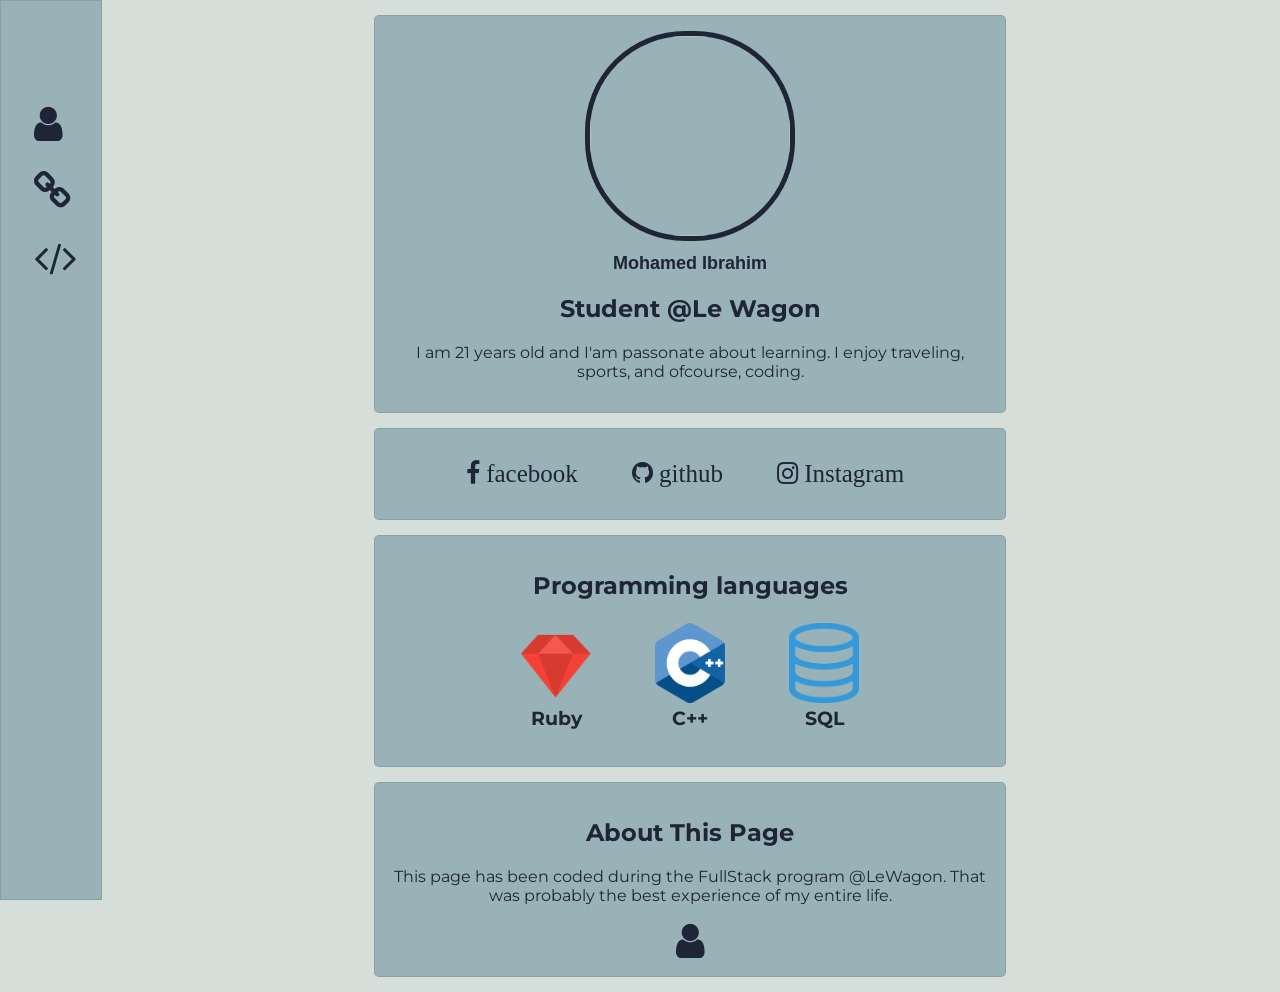
==== index.html @ 2a3aa308 "edited" ====
<html>
  <head>
    <meta charset="utf-8">
    <title>Basic info</title>

    <!-- Google fonts -->
    <link rel="stylesheet" href="https://fonts.googleapis.com/css?family=Open+Sans:400,300,700|Montserrat:400,700">

    <!-- Fontawesome -->
    <link href="https://maxcdn.bootstrapcdn.com/font-awesome/4.2.0/css/font-awesome.min.css" rel="stylesheet">

    <link href="https://fonts.googleapis.com/icon?family=Material+Icons"
      rel="stylesheet">

    <!-- Your style -->
    <link rel="stylesheet" href="style.css">
  </head>
  <body>
<div id="sidebar">
  <ul style="list-style-type: none;"">
    <li>
    <a href = "#Info">
    <i class="fa fa-user" aria-hidden="true"></i>
    </a>
    </li>
    <li>
    <a href = "#links">
    <i class="fa fa-link" aria-hidden="true"></i>
    </li>
    </a>
    <li>
    <a href = "#pr">
      <i class="fa fa-code" aria-hidden="true"></i>
    </li>
    </a>
  </ul>

</div>
<div class="container" id = "page-content">
<div class = "card" id = "Info">
    <!-- Your content -->
    <img src= "../images/my_pic.jpg" id= "Profile_pic">

<h1>Mohamed Ibrahim</h1>
<h2>Student @Le Wagon</h2>

<p>
  I am 21 years old and I'am passonate about learning. I enjoy traveling, sports, and ofcourse, coding.
</p>

</div>

<div class="card" id = "links">
<ul class = "list-inline">
  <li>

  <a href = "https://facebook.com"> <i class="fa fa-facebook" aria-hidden="true"></i> facebook </a> </li>
  <li>


  <a href = "https://github.com/mibrah42"> <i class="fa fa-github" aria-hidden="true"></i> github </a> </li>
  <li>

  <a href = "http://instagram.com"> <i class="fa fa-instagram" aria-hidden="true"></i> Instagram </a>
  </li>


</ul>

</div>

<div class="card">

<h2> Programming languages </h2>
<div class="table" id = "pr">
<table id = "languages_table">
  <tbody>
    <tr>
      <td>
        <img src="../images/ruby.png" id = "ruby" class="languages">
      </td>
      <td>
        <img src="../images/cpp.png" class="languages">
      </td>
      <td><img src="../images/sql.png" class="languages"></td>
    </tr>
    <tr>
      <td>
        <h3 class = "ruby-text">Ruby</h3>
      </td>
      <td>
        <h3>
          C++
        </h3>
      </td>
      <td>
        <h3>
          SQL
        </h3>
      </td>
    </tr>

  </tbody>

</table>
</div>

</div>

<div class = "card">
  <h2>
    About This Page
  </h2>

  <p>
    This page has been coded during the FullStack program @LeWagon. That was probably the best experience of my entire life.
  </p>
    <a href = "#Info" id = "btn-user">
      <i class="fa fa-user" aria-hidden="true"></i>
    </a>
</div>

</div>

  </body>
</html>
---- style.css ----
#Profile_pic {
  width: 200px;
  height: 200px;
  border-radius: 100px;
  border: 5px solid #1E2537;
}

.languages {
  width: 70px;
  height: 80px;
  margin-right: 30px;
  margin-left: 30px;
}

.table {
  margin-left: auto;
  margin-right: auto;
  width: 500px;
  text-align: center;
}

#languages_table {
  margin: 0 auto;
}

#languages_table tr {
  text-align: center;
}


a {
  color: #1E2537;
  text-decoration: none;
}

a:hover  {
  color: #D5DED9;
  text-decoration: none;
}

h2,h3,p{
  /*color: #DDDDDD;*/
  font-family: 'Montserrat', sans-serif;
  font-weight: thin;

}

h1 {
  font-size: 18px;
  font-family: 'Open-Sans', sans-serif ;
  color: #1E2537;
}

body {
  background-color: #D5DED9;
  color: #1E2537;
}

.card {
  margin: 0 auto;
  width: 600px;
  padding: 15px;
  margin: 15px;
  background-color: #99B2B7;
  border-radius: 5px;
  margin-left: auto;
  margin-right: auto;
  text-align: center;
  border: 1px solid rgba(0,0,0,0.1);
}
.list-inline {
  padding-left: 0;
}

.list-inline li{
  display: inline-block;
  /*margin-left: 10px;*/
  margin-right: 10px;
  /*padding-left: 0;*/
  padding: 0px 20px;
}

#sidebar {
  background-color: #99B2B7;
  position: fixed;
  left: 0;
  top: 0;
  bottom: 0;
  width: 100px;
  border: 1px solid rgba(0,0,0,0.1);

}

#page-content {
  margin-left: 100px;

}

#sidebar {
  color: #1E2537;
  font-size: 40px;
}

#sidebar ul li:hover{

  color: #D5DED9;
}

#sidebar ul {
  margin-top: 100px;
  margin-left: -7px;
}

#sidebar ul li {
  margin-top: 20px;
}

#btn-user {
  font-size: 40px;
}

.list-inline a {
  font-size: 25px;
}
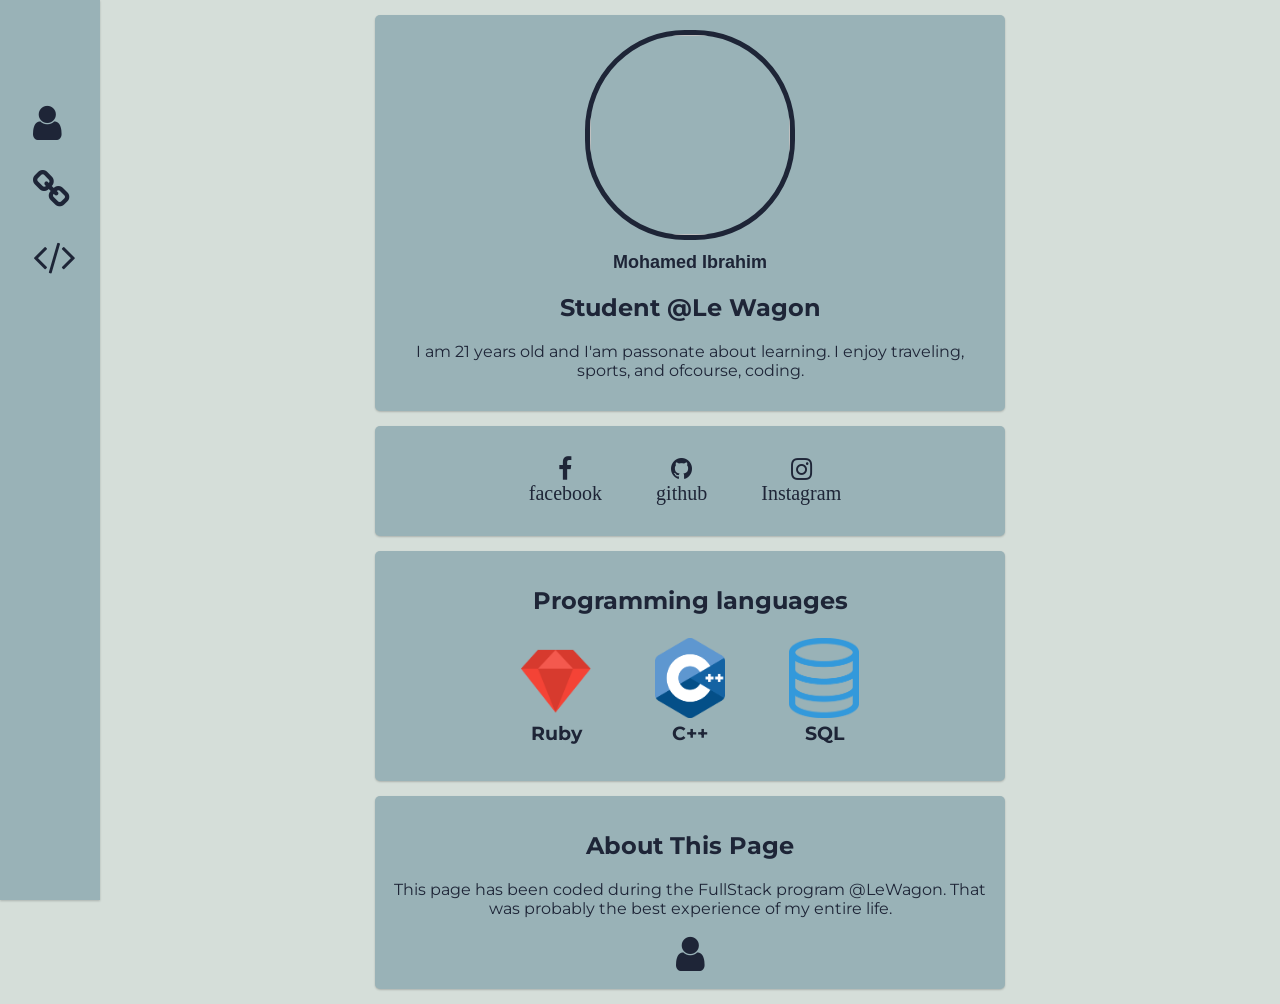
==== commit e1aa278d: "edit image path" ====
--- a/index.html
+++ b/index.html
@@ -1,126 +1,135 @@
 <html>
-  <head>
-    <meta charset="utf-8">
-    <title>Basic info</title>
+<head>
+  <meta charset="utf-8">
+  <title>Basic info</title>
 
-    <!-- Google fonts -->
-    <link rel="stylesheet" href="https://fonts.googleapis.com/css?family=Open+Sans:400,300,700|Montserrat:400,700">
+  <!-- Google fonts -->
+  <link rel="stylesheet" href="https://fonts.googleapis.com/css?family=Open+Sans:400,300,700|Montserrat:400,700">
 
-    <!-- Fontawesome -->
-    <link href="https://maxcdn.bootstrapcdn.com/font-awesome/4.2.0/css/font-awesome.min.css" rel="stylesheet">
+  <!-- Fontawesome -->
+  <link href="https://maxcdn.bootstrapcdn.com/font-awesome/4.2.0/css/font-awesome.min.css" rel="stylesheet">
 
-    <link href="https://fonts.googleapis.com/icon?family=Material+Icons"
-      rel="stylesheet">
+  <link href="https://fonts.googleapis.com/icon?family=Material+Icons"
+  rel="stylesheet">
 
-    <!-- Your style -->
-    <link rel="stylesheet" href="style.css">
-  </head>
-  <body>
-<div id="sidebar">
-  <ul style="list-style-type: none;"">
-    <li>
-    <a href = "#Info">
-    <i class="fa fa-user" aria-hidden="true"></i>
-    </a>
-    </li>
-    <li>
-    <a href = "#links">
-    <i class="fa fa-link" aria-hidden="true"></i>
-    </li>
-    </a>
-    <li>
-    <a href = "#pr">
-      <i class="fa fa-code" aria-hidden="true"></i>
-    </li>
-    </a>
-  </ul>
+  <!-- Your style -->
+  <link rel="stylesheet" href="style.css">
+</head>
+<body>
 
-</div>
-<div class="container" id = "page-content">
-<div class = "card" id = "Info">
-    <!-- Your content -->
-    <img src= "../images/my_pic.jpg" id= "Profile_pic">
+<div>
+  <div id="sidebar">
+    <ul style="list-style-type: none;"">
+      <li>
+        <a href = "#Info">
+          <i class="fa fa-user" aria-hidden="true"></i>
+        </a>
+      </li>
+      <li>
+        <a href = "#links">
+          <i class="fa fa-link" aria-hidden="true"></i>
+        </li>
+      </a>
+      <li>
+        <a href = "#pr">
+          <i class="fa fa-code" aria-hidden="true"></i>
+        </li>
+      </a>
+    </ul>
 
-<h1>Mohamed Ibrahim</h1>
-<h2>Student @Le Wagon</h2>
-
-<p>
-  I am 21 years old and I'am passonate about learning. I enjoy traveling, sports, and ofcourse, coding.
-</p>
-
-</div>
-
-<div class="card" id = "links">
-<ul class = "list-inline">
-  <li>
-
-  <a href = "https://facebook.com"> <i class="fa fa-facebook" aria-hidden="true"></i> facebook </a> </li>
-  <li>
+  </div>
 
 
-  <a href = "https://github.com/mibrah42"> <i class="fa fa-github" aria-hidden="true"></i> github </a> </li>
-  <li>
+  <div class="container" id = "page-content">
 
-  <a href = "http://instagram.com"> <i class="fa fa-instagram" aria-hidden="true"></i> Instagram </a>
-  </li>
+    <div class = "card" id = "Info">
+      <!-- Your content -->
+      <img src= "images/my_pic.jpg" id= "Profile_pic">
+
+      <h1>Mohamed Ibrahim</h1>
+      <h2>Student @Le Wagon</h2>
+
+      <p>
+        I am 21 years old and I'am passonate about learning. I enjoy traveling, sports, and ofcourse, coding.
+      </p>
+
+    </div>
+
+    <div class="card" id = "links">
+      <ul class = "list-inline">
+        <li>
+
+          <a href = "https://facebook.com">
+            <i class="fa fa-facebook" aria-hidden="true"></i>
+            <div class = "text-edit">facebook</div>
+          </a>
+        </li>
+        <li>
 
 
-</ul>
+          <a href = "https://github.com/mibrah42"> <i class="fa fa-github" aria-hidden="true"></i> <div class = "text-edit"> github </div> </a> </li>
+          <li>
 
-</div>
+            <a href = "http://instagram.com"> <i class="fa fa-instagram" aria-hidden="true"></i> <div class = "text-edit">Instagram</div> </a>
+          </li>
 
-<div class="card">
 
-<h2> Programming languages </h2>
-<div class="table" id = "pr">
-<table id = "languages_table">
-  <tbody>
-    <tr>
-      <td>
-        <img src="../images/ruby.png" id = "ruby" class="languages">
-      </td>
-      <td>
-        <img src="../images/cpp.png" class="languages">
-      </td>
-      <td><img src="../images/sql.png" class="languages"></td>
-    </tr>
-    <tr>
-      <td>
-        <h3 class = "ruby-text">Ruby</h3>
-      </td>
-      <td>
-        <h3>
-          C++
-        </h3>
-      </td>
-      <td>
-        <h3>
-          SQL
-        </h3>
-      </td>
-    </tr>
+        </ul>
 
-  </tbody>
+      </div>
 
-</table>
-</div>
+      <div class="card">
 
-</div>
+        <h2> Programming languages </h2>
+        <div class="table" id = "pr">
+          <table id = "languages_table">
+            <tbody>
+              <tr>
+                <td>
+                  <img src="images/ruby.png" id = "ruby" class="languages">
+                </td>
+                <td>
+                  <img src="images/cpp.png" class="languages">
+                </td>
+                <td><img src="images/sql.png" class="languages"></td>
+              </tr>
+              <tr>
+                <td>
+                  <h3 class = "ruby-text">Ruby</h3>
+                </td>
+                <td>
+                  <h3>
+                    C++
+                  </h3>
+                </td>
+                <td>
+                  <h3>
+                    SQL
+                  </h3>
+                </td>
+              </tr>
 
-<div class = "card">
-  <h2>
-    About This Page
-  </h2>
+            </tbody>
 
-  <p>
-    This page has been coded during the FullStack program @LeWagon. That was probably the best experience of my entire life.
-  </p>
-    <a href = "#Info" id = "btn-user">
-      <i class="fa fa-user" aria-hidden="true"></i>
-    </a>
-</div>
+          </table>
+        </div>
 
-</div>
+      </div>
 
+      <div class = "card">
+        <h2>
+          About This Page
+        </h2>
+
+        <p>
+          This page has been coded during the FullStack program @LeWagon. That was probably the best experience of my entire life.
+        </p>
+        <a href = "#Info" id = "btn-user">
+          <i class="fa fa-user" aria-hidden="true"></i>
+        </a>
+      </div>
+
+
+  </div>
   </body>
-</html>
+  </html>
--- a/style.css
+++ b/style.css
@@ -66,7 +66,7 @@
   margin-left: auto;
   margin-right: auto;
   text-align: center;
-  border: 1px solid rgba(0,0,0,0.1);
+  box-shadow: 0px 1px 2px 0px rgba(0, 0, 0, 0.2);
 }
 .list-inline {
   padding-left: 0;
@@ -87,7 +87,7 @@
   top: 0;
   bottom: 0;
   width: 100px;
-  border: 1px solid rgba(0,0,0,0.1);
+  box-shadow: 0px 1px 2px 0px rgba(0, 0, 0, 0.2);
 
 }
 
@@ -123,8 +123,14 @@
   font-size: 25px;
 }
 
+.text-edit {
+  font-size: 20px;
+}
+
+a > i {
+  font-size: 40px;
+}
 
 
 
 
-
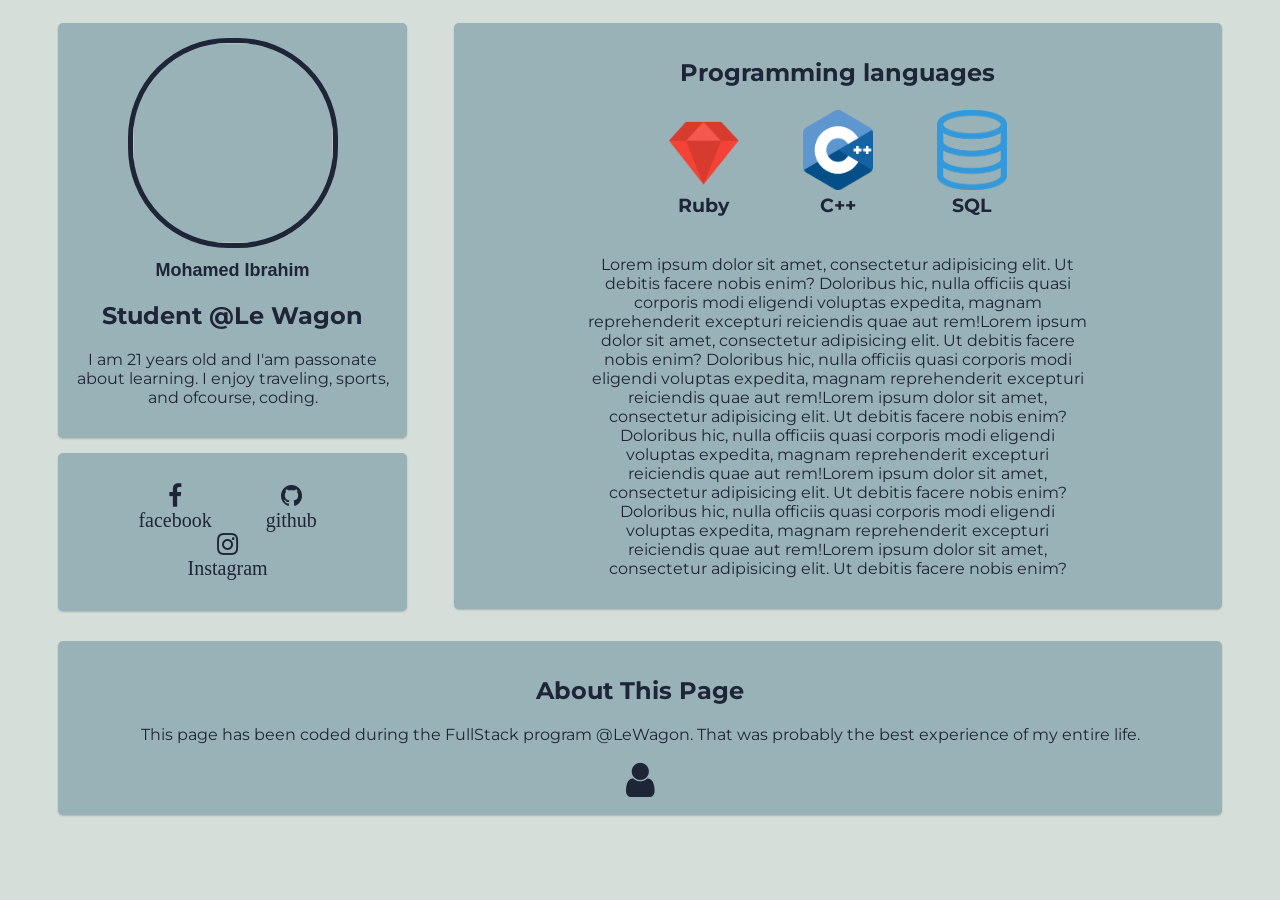
==== commit 692bd4d5: "dashboard" ====
--- a/index.html
+++ b/index.html
@@ -17,7 +17,7 @@
 </head>
 <body>
 
-<div>
+<!-- <div>
   <div id="sidebar">
     <ul style="list-style-type: none;"">
       <li>
@@ -37,99 +37,112 @@
       </a>
     </ul>
 
-  </div>
+  </div> -->
 
 
   <div class="container" id = "page-content">
+    <div class = "wrapper" >
 
-    <div class = "card" id = "Info">
-      <!-- Your content -->
-      <img src= "images/my_pic.jpg" id= "Profile_pic">
+      <div class = "left">
 
-      <h1>Mohamed Ibrahim</h1>
-      <h2>Student @Le Wagon</h2>
+        <div class = "card" id = "Info">
+          <!-- Your content -->
+          <img src= "images/my_pic.jpg" id= "Profile_pic">
 
-      <p>
-        I am 21 years old and I'am passonate about learning. I enjoy traveling, sports, and ofcourse, coding.
-      </p>
+          <h1>Mohamed Ibrahim</h1>
+          <h2>Student @Le Wagon</h2>
 
-    </div>
+          <p>
+            I am 21 years old and I'am passonate about learning. I enjoy traveling, sports, and ofcourse, coding.
+          </p>
 
-    <div class="card" id = "links">
-      <ul class = "list-inline">
-        <li>
+        </div>
 
-          <a href = "https://facebook.com">
-            <i class="fa fa-facebook" aria-hidden="true"></i>
-            <div class = "text-edit">facebook</div>
-          </a>
-        </li>
-        <li>
+        <div class="card" id = "links">
+          <ul class = "list-inline">
+            <li>
+
+              <a href = "https://facebook.com">
+                <i class="fa fa-facebook" aria-hidden="true"></i>
+                <div class = "text-edit">facebook</div>
+              </a>
+            </li>
+            <li>
 
 
-          <a href = "https://github.com/mibrah42"> <i class="fa fa-github" aria-hidden="true"></i> <div class = "text-edit"> github </div> </a> </li>
-          <li>
+              <a href = "https://github.com/mibrah42"> <i class="fa fa-github" aria-hidden="true"></i> <div class = "text-edit"> github </div> </a> </li>
+              <li>
 
-            <a href = "http://instagram.com"> <i class="fa fa-instagram" aria-hidden="true"></i> <div class = "text-edit">Instagram</div> </a>
-          </li>
+                <a href = "http://instagram.com"> <i class="fa fa-instagram" aria-hidden="true"></i> <div class = "text-edit">Instagram</div> </a>
+              </li>
 
 
-        </ul>
+            </ul>
 
-      </div>
-
-      <div class="card">
-
-        <h2> Programming languages </h2>
-        <div class="table" id = "pr">
-          <table id = "languages_table">
-            <tbody>
-              <tr>
-                <td>
-                  <img src="images/ruby.png" id = "ruby" class="languages">
-                </td>
-                <td>
-                  <img src="images/cpp.png" class="languages">
-                </td>
-                <td><img src="images/sql.png" class="languages"></td>
-              </tr>
-              <tr>
-                <td>
-                  <h3 class = "ruby-text">Ruby</h3>
-                </td>
-                <td>
-                  <h3>
-                    C++
-                  </h3>
-                </td>
-                <td>
-                  <h3>
-                    SQL
-                  </h3>
-                </td>
-              </tr>
-
-            </tbody>
-
-          </table>
+          </div>
         </div>
 
+
+        <div class = "right" >
+          <div class="card">
+
+            <h2> Programming languages </h2>
+            <div class="table" id = "pr">
+              <table id = "languages_table">
+                <tbody>
+                  <tr>
+                    <td>
+                      <img src="images/ruby.png" id = "ruby" class="languages">
+                    </td>
+                    <td>
+                      <img src="images/cpp.png" class="languages">
+                    </td>
+                    <td><img src="images/sql.png" class="languages"></td>
+                  </tr>
+                  <tr>
+                    <td>
+                      <h3 class = "ruby-text">Ruby</h3>
+                    </td>
+                    <td>
+                      <h3>
+                        C++
+                      </h3>
+                    </td>
+                    <td>
+                      <h3>
+                        SQL
+                      </h3>
+                    </td>
+                  </tr>
+
+                </tbody>
+
+              </table>
+              <p>
+                Lorem ipsum dolor sit amet, consectetur adipisicing elit. Ut debitis facere nobis enim? Doloribus hic, nulla officiis quasi corporis modi eligendi voluptas expedita, magnam reprehenderit excepturi reiciendis quae aut rem!Lorem ipsum dolor sit amet, consectetur adipisicing elit. Ut debitis facere nobis enim? Doloribus hic, nulla officiis quasi corporis modi eligendi voluptas expedita, magnam reprehenderit excepturi reiciendis quae aut rem!Lorem ipsum dolor sit amet, consectetur adipisicing elit. Ut debitis facere nobis enim? Doloribus hic, nulla officiis quasi corporis modi eligendi voluptas expedita, magnam reprehenderit excepturi reiciendis quae aut rem!Lorem ipsum dolor sit amet, consectetur adipisicing elit. Ut debitis facere nobis enim? Doloribus hic, nulla officiis quasi corporis modi eligendi voluptas expedita, magnam reprehenderit excepturi reiciendis quae aut rem!Lorem ipsum dolor sit amet, consectetur adipisicing elit. Ut debitis facere nobis enim?
+
+              </p>
+            </div>
+
+          </div>
+        </div>
+        <div class="clear"> </div>
+        <div class="footer" >
+          <div class = "card">
+            <h2>
+              About This Page
+            </h2>
+
+            <p>
+              This page has been coded during the FullStack program @LeWagon. That was probably the best experience of my entire life.
+            </p>
+            <a href = "#Info" id = "btn-user">
+              <i class="fa fa-user" aria-hidden="true"></i>
+            </a>
+          </div>
+
+        </div>
       </div>
-
-      <div class = "card">
-        <h2>
-          About This Page
-        </h2>
-
-        <p>
-          This page has been coded during the FullStack program @LeWagon. That was probably the best experience of my entire life.
-        </p>
-        <a href = "#Info" id = "btn-user">
-          <i class="fa fa-user" aria-hidden="true"></i>
-        </a>
-      </div>
-
-
-  </div>
+    </div>
   </body>
   </html>
--- a/style.css
+++ b/style.css
@@ -58,7 +58,6 @@
 
 .card {
   margin: 0 auto;
-  width: 600px;
   padding: 15px;
   margin: 15px;
   background-color: #99B2B7;
@@ -91,10 +90,10 @@
 
 }
 
-#page-content {
+/*#page-content {
   margin-left: 100px;
 
-}
+}*/
 
 #sidebar {
   color: #1E2537;
@@ -131,6 +130,22 @@
   font-size: 40px;
 }
 
+.left {
+  float: left;
+  width: 30%;
+}
+.right {
+  width: 66%;
+  float: right;
+  height: 300px;
+  margin-left: 15px;
 
+}
+.clear {
+  clear: both;
 
+}
+.wrapper {
+  margin: 0 50px;
+}
 
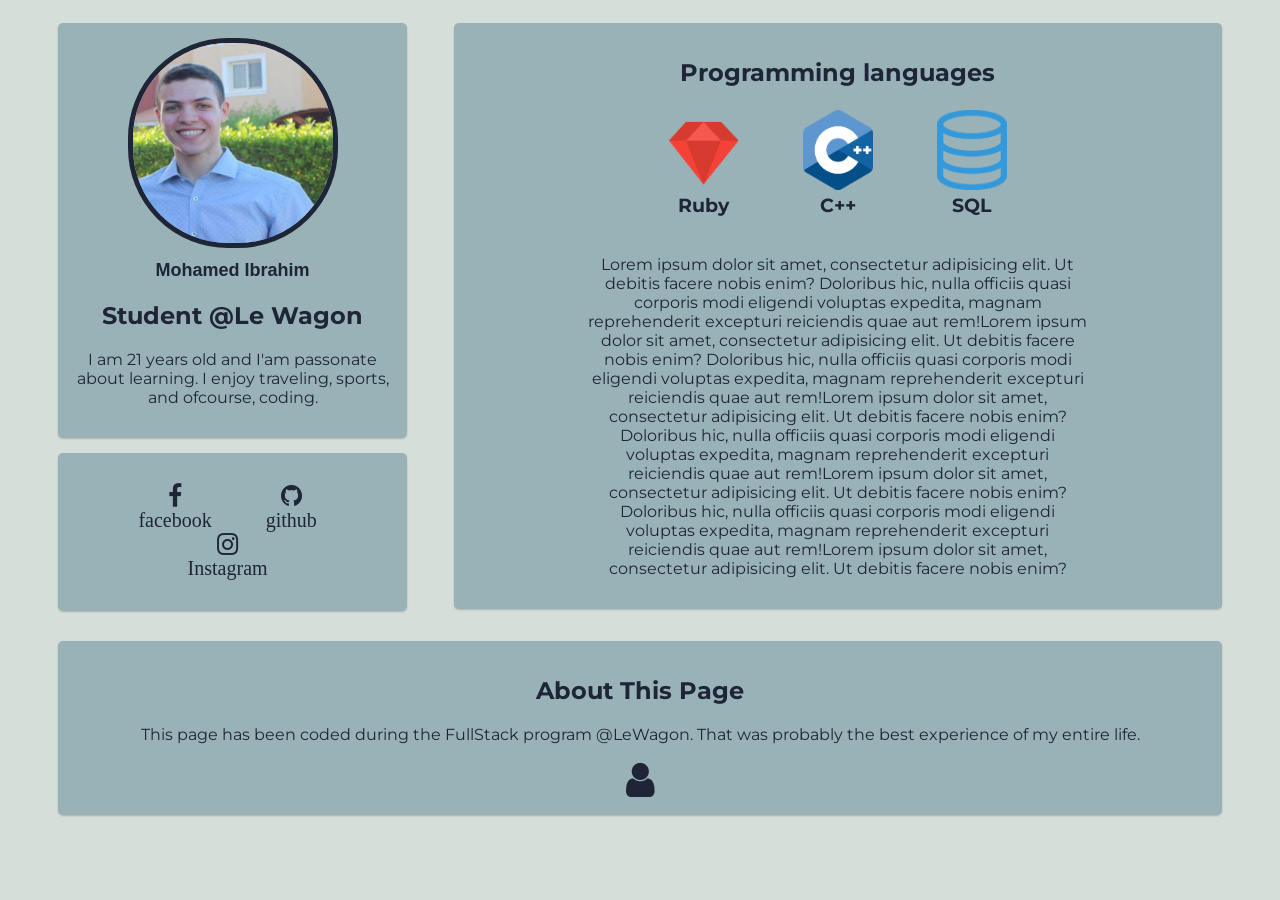
==== commit b133ced4: "editing dashboard" ====
--- a/index.html
+++ b/index.html
@@ -47,7 +47,7 @@
 
         <div class = "card" id = "Info">
           <!-- Your content -->
-          <img src= "images/my_pic.jpg" id= "Profile_pic">
+          <img src= "images/my_pic.JPG" id= "Profile_pic">
 
           <h1>Mohamed Ibrahim</h1>
           <h2>Student @Le Wagon</h2>
